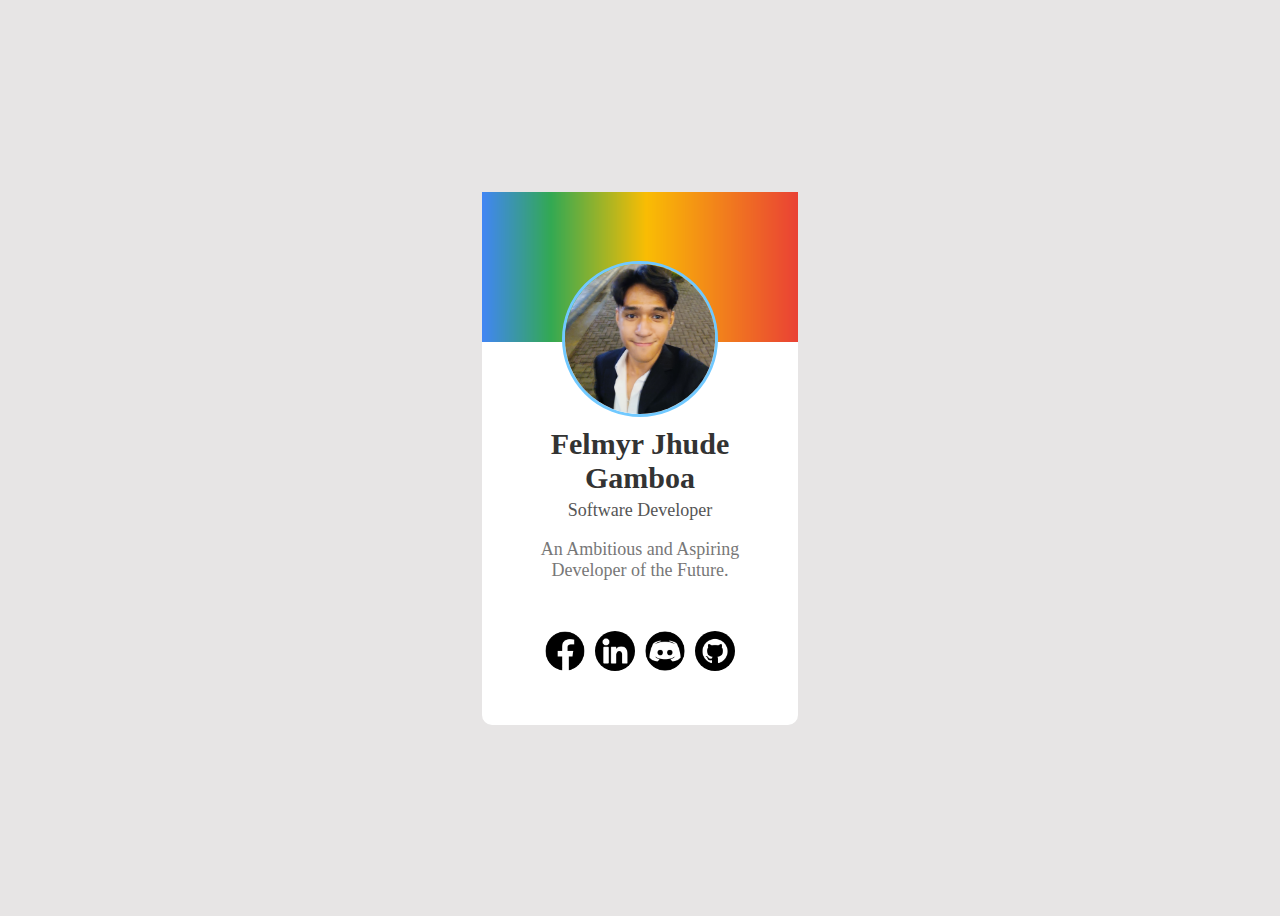
==== Assigments-Exercises/CSS-Assigments/CSS-3/index.html @ 8fe3f0e9 "Changed the profile picture" ====
<!DOCTYPE html>
<html lang="en">
<head>
    <meta charset="UTF-8">
    <meta name="viewport" content="width=device-width, initial-scale=1.0">
    <title>Profile Card</title>
    <link rel="stylesheet" href="CSS3.css">
    <link rel="preconnect" href="https://fonts.googleapis.com">
    <link rel="preconnect" href="https://fonts.gstatic.com" crossorigin>
    <link href="https://fonts.googleapis.com/css2?family=Source+Sans+3:ital,wght@0,200..900;1,200..900&display=swap" rel="stylesheet">
    <link rel="icon" href="https://external-content.duckduckgo.com/iu/?u=https%3A%2F%2Fres.cloudinary.com%2Fstartup-grind%2Fimage%2Fupload%2Fc_fill%2Cdpr_2.0%2Cf_auto%2Cg_center%2Ch_1080%2Cq_100%2Cw_1080%2Fv1%2Fgcs%2Fplatform-data-goog%2Fchapter_banners%2FGDG%2520Cloud%2520Boston_%2520Logo%2520Square%2520(1).png&f=1&nofb=1&ipt=14ee05102bec3c7541437d119bb27c98ac1df40f4bbd574d3d3285b37ee2ad41&ipo=images" alt="gdg logo">
</head>
<body>
    <div class="profile-card">
        <div class="cover-photo">
            <img src="./images/cover-photo.png" alt="Cover Photo">
        </div>
        <div class="profile-content">
            <div class="profile-picture">
                <img src="./images/profile_pic.jpg" alt="Profile Picture">
            </div>
            <div class="profile-info">
                <h2>Felmyr Jhude Gamboa</h2>
                <p class="title">Software Developer</p>
                <p class="bio">An Ambitious and Aspiring Developer of the Future.</p>
            </div>
        </div>
        <div class="social">
            <ul>
                <li><a href="https://www.facebook.com/rymlefeduhj.bantang" target="_blank"><img src="images/facebook.png" alt="Facebook"></a></li>
                <li><a href="https://www.linkedin.com/in/felmyr-gamboa-3b025b330/" target="_blank"><img src="images/linkedin.png" alt="LinkedIn"></a></li>
                <li><a href="https://discord.com/users/762293035479859201" target="_blank"><img src="images/discord (1).png" alt="Discord"></a></li>
                <li><a href="https://github.com/FelmyrGamboa" target="_blank"><img src="images/github.png" alt="GitHub"></a></li>
            </ul>
        </div>        
    </div>
</body>
</html>
---- Assigments-Exercises/CSS-Assigments/CSS-3/CSS3.css ----
body{
    font: 'Roboto', sans-serif;
    display: flex;
    justify-content: center;
    align-items: center;
    background-color: #d7d4d49c;
    height: 100vh;
}

.profile-card{
    width: 25%;
    background-color: #FFFFFF;
    border-radius: 10px;
    box-shadow: (0 4px 9px rgba(0, 0, 0, 0.12));
    text-align: center;
}

.cover-photo img {
    width: 100%;
    height: 150px;
    object-fit: cover;
}

.profile-content{
    padding-left: 50px;
    padding-right: 50px;
    position: relative;
    margin-top: -85px;
}

.profile-picture{
    width: 150px;
    height: 150px;
    border: 3px solid #71c9ff;
    border-radius: 50%;
    margin-right: auto;
    margin-left: auto;
    overflow: hidden;
    background-color: #FFFFFF;
    position: relative;
    z-index: 2;
}

.profile-picture img{
    width: 100%;
    height: 100%;
    object-fit: cover;
}

.profile-info h2 {
    font-size: 30px;
    font-weight: bold;
    margin: 10px 0 5px;
    color: #333333;
}

.profile-info .title{
    font-size: 18px;
    color: #555555;
    margin: 5px 0;
}

.profile-info .bio {
    font-size: 18px;
    color: #777777;
    margin-top: 18px;
}

/* title */

/* bio */

.social{
    margin: 50px 50px;
}

.social ul{
    display: flex;
    justify-content: center;
    padding: 0;
    margin: 0;
    list-style-type: none;
    gap: 10px;
}

.social li {
    display: inline-block
}

.social a{
    display: inline-block;
    width: 40px;
    height: 40px;
    border-radius: 50%;
    overflow: hidden;
}

.social img {
    width: 100%;
    height: 100%;
}
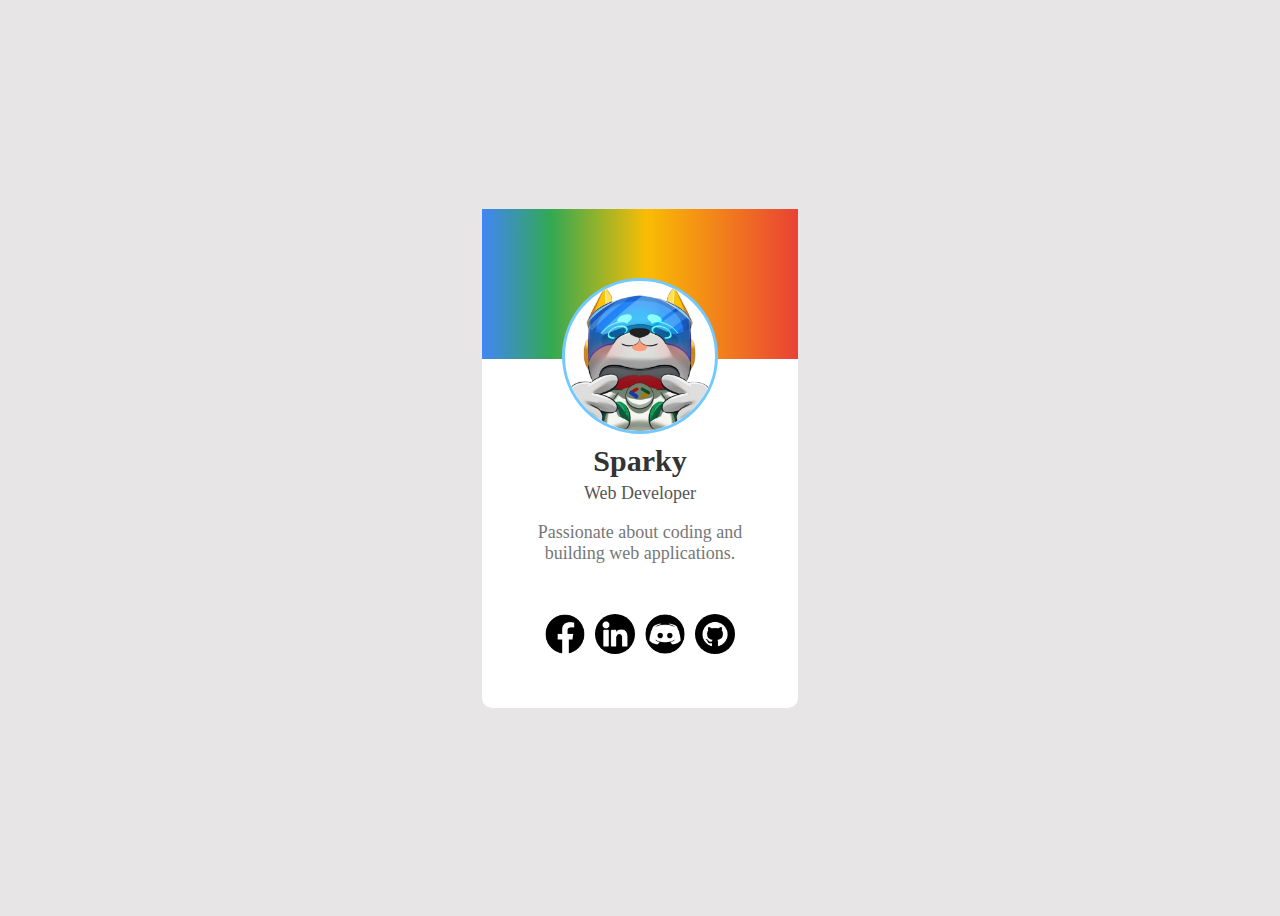
==== commit 99b5eefb: "Changed the profile picture" ====
--- a/Assigments-Exercises/CSS-Assigments/CSS-3/index.html
+++ b/Assigments-Exercises/CSS-Assigments/CSS-3/index.html
@@ -8,7 +8,6 @@
     <link rel="preconnect" href="https://fonts.googleapis.com">
     <link rel="preconnect" href="https://fonts.gstatic.com" crossorigin>
     <link href="https://fonts.googleapis.com/css2?family=Source+Sans+3:ital,wght@0,200..900;1,200..900&display=swap" rel="stylesheet">
-    <link rel="icon" href="https://external-content.duckduckgo.com/iu/?u=https%3A%2F%2Fres.cloudinary.com%2Fstartup-grind%2Fimage%2Fupload%2Fc_fill%2Cdpr_2.0%2Cf_auto%2Cg_center%2Ch_1080%2Cq_100%2Cw_1080%2Fv1%2Fgcs%2Fplatform-data-goog%2Fchapter_banners%2FGDG%2520Cloud%2520Boston_%2520Logo%2520Square%2520(1).png&f=1&nofb=1&ipt=14ee05102bec3c7541437d119bb27c98ac1df40f4bbd574d3d3285b37ee2ad41&ipo=images" alt="gdg logo">
 </head>
 <body>
     <div class="profile-card">
@@ -17,20 +16,20 @@
         </div>
         <div class="profile-content">
             <div class="profile-picture">
-                <img src="./images/profile_pic.jpg" alt="Profile Picture">
+                <img src="./images/sparky-profile.png" alt="Profile Picture">
             </div>
             <div class="profile-info">
-                <h2>Felmyr Jhude Gamboa</h2>
-                <p class="title">Software Developer</p>
-                <p class="bio">An Ambitious and Aspiring Developer of the Future.</p>
+                <h2>Sparky</h2>
+                <p class="title">Web Developer</p>
+                <p class="bio">Passionate about coding and building web applications.</p>
             </div>
         </div>
         <div class="social">
             <ul>
-                <li><a href="https://www.facebook.com/rymlefeduhj.bantang" target="_blank"><img src="images/facebook.png" alt="Facebook"></a></li>
-                <li><a href="https://www.linkedin.com/in/felmyr-gamboa-3b025b330/" target="_blank"><img src="images/linkedin.png" alt="LinkedIn"></a></li>
-                <li><a href="https://discord.com/users/762293035479859201" target="_blank"><img src="images/discord (1).png" alt="Discord"></a></li>
-                <li><a href="https://github.com/FelmyrGamboa" target="_blank"><img src="images/github.png" alt="GitHub"></a></li>
+                <li><a href="https://facebook.com" target="_blank"><img src="images/facebook.png" alt="Facebook"></a></li>
+                <li><a href="https://linkedin.com" target="_blank"><img src="images/linkedin.png" alt="LinkedIn"></a></li>
+                <li><a href="https://discord.com" target="_blank"><img src="images/discord (1).png" alt="Discord"></a></li>
+                <li><a href="https://github.com" target="_blank"><img src="images/github.png" alt="GitHub"></a></li>
             </ul>
         </div>        
     </div>
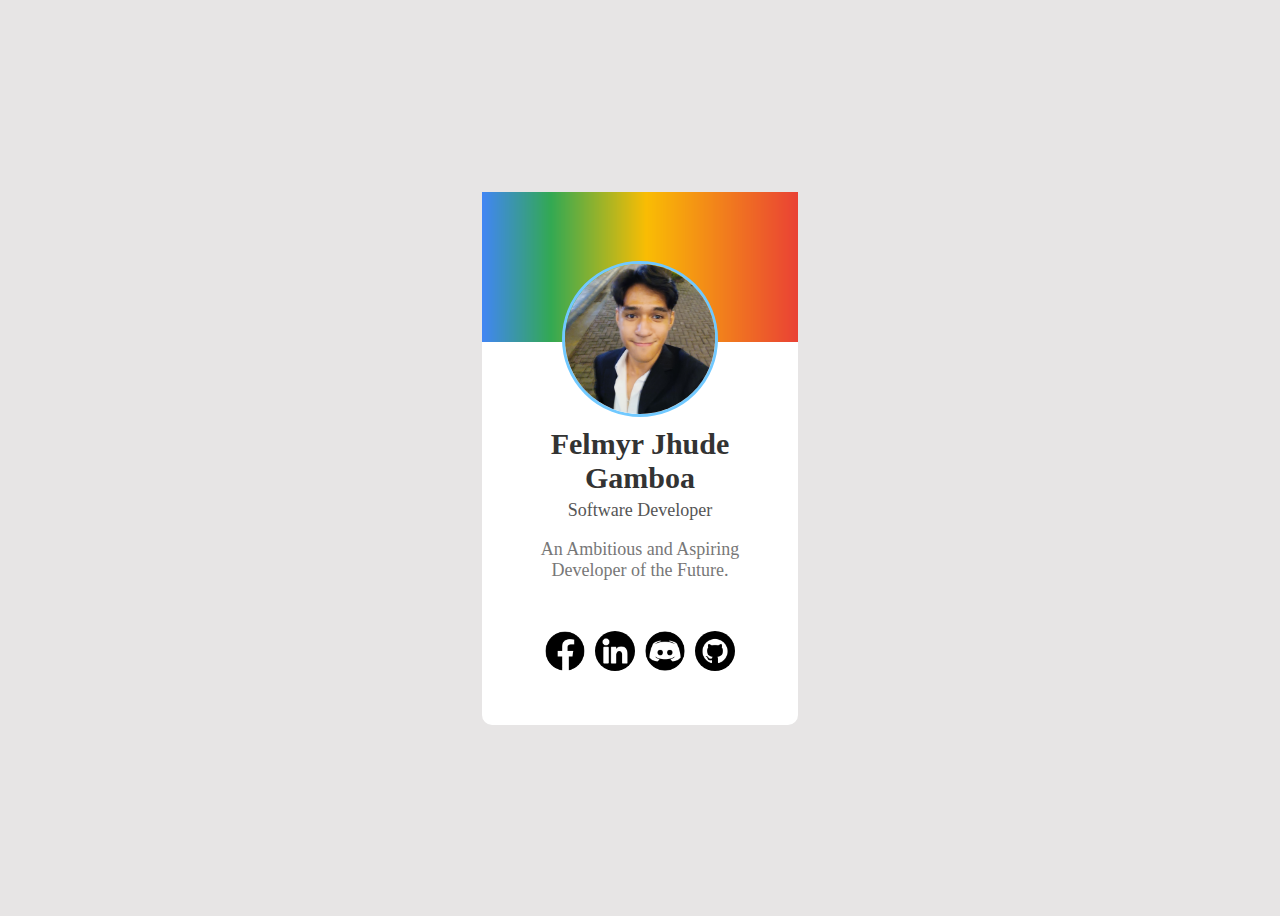
==== commit 70ac5828: "Merge branch 'main' of https://github.com/FelmyrGamboa/GDG-PUP-HTML-AND-CSS" ====
--- a/Assigments-Exercises/CSS-Assigments/CSS-3/index.html
+++ b/Assigments-Exercises/CSS-Assigments/CSS-3/index.html
@@ -8,6 +8,7 @@
     <link rel="preconnect" href="https://fonts.googleapis.com">
     <link rel="preconnect" href="https://fonts.gstatic.com" crossorigin>
     <link href="https://fonts.googleapis.com/css2?family=Source+Sans+3:ital,wght@0,200..900;1,200..900&display=swap" rel="stylesheet">
+    <link rel="icon" href="https://external-content.duckduckgo.com/iu/?u=https%3A%2F%2Fres.cloudinary.com%2Fstartup-grind%2Fimage%2Fupload%2Fc_fill%2Cdpr_2.0%2Cf_auto%2Cg_center%2Ch_1080%2Cq_100%2Cw_1080%2Fv1%2Fgcs%2Fplatform-data-goog%2Fchapter_banners%2FGDG%2520Cloud%2520Boston_%2520Logo%2520Square%2520(1).png&f=1&nofb=1&ipt=14ee05102bec3c7541437d119bb27c98ac1df40f4bbd574d3d3285b37ee2ad41&ipo=images" alt="gdg logo">
 </head>
 <body>
     <div class="profile-card">
@@ -16,20 +17,20 @@
         </div>
         <div class="profile-content">
             <div class="profile-picture">
-                <img src="./images/sparky-profile.png" alt="Profile Picture">
+                <img src="./images/profile_pic.jpg" alt="Profile Picture">
             </div>
             <div class="profile-info">
-                <h2>Sparky</h2>
-                <p class="title">Web Developer</p>
-                <p class="bio">Passionate about coding and building web applications.</p>
+                <h2>Felmyr Jhude Gamboa</h2>
+                <p class="title">Software Developer</p>
+                <p class="bio">An Ambitious and Aspiring Developer of the Future.</p>
             </div>
         </div>
         <div class="social">
             <ul>
-                <li><a href="https://facebook.com" target="_blank"><img src="images/facebook.png" alt="Facebook"></a></li>
-                <li><a href="https://linkedin.com" target="_blank"><img src="images/linkedin.png" alt="LinkedIn"></a></li>
-                <li><a href="https://discord.com" target="_blank"><img src="images/discord (1).png" alt="Discord"></a></li>
-                <li><a href="https://github.com" target="_blank"><img src="images/github.png" alt="GitHub"></a></li>
+                <li><a href="https://www.facebook.com/rymlefeduhj.bantang" target="_blank"><img src="images/facebook.png" alt="Facebook"></a></li>
+                <li><a href="https://www.linkedin.com/in/felmyr-gamboa-3b025b330/" target="_blank"><img src="images/linkedin.png" alt="LinkedIn"></a></li>
+                <li><a href="https://discord.com/users/762293035479859201" target="_blank"><img src="images/discord (1).png" alt="Discord"></a></li>
+                <li><a href="https://github.com/FelmyrGamboa" target="_blank"><img src="images/github.png" alt="GitHub"></a></li>
             </ul>
         </div>        
     </div>
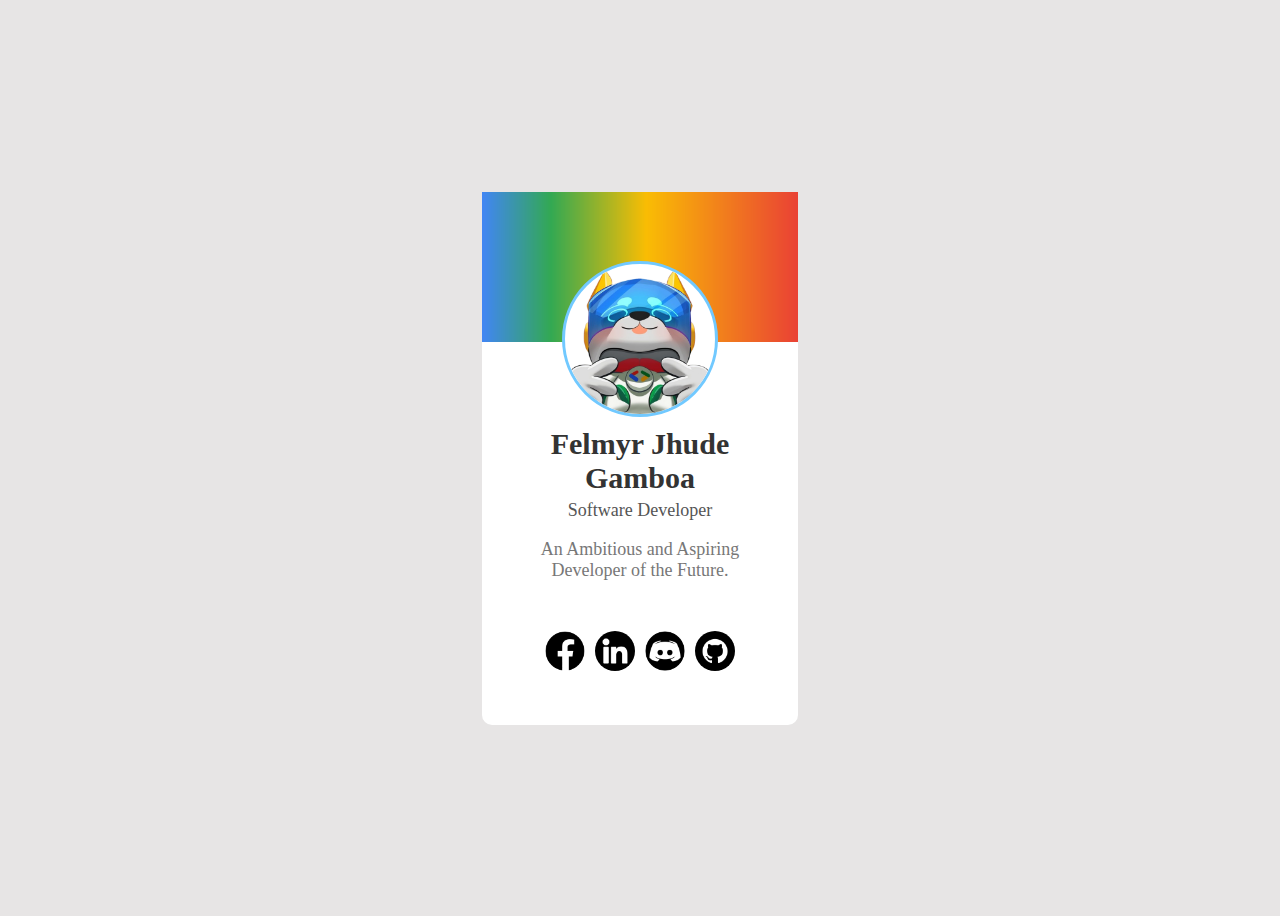
==== commit a29f58a0: "Rename CSS3.html to index.html" ====
--- a/Assigments-Exercises/CSS-Assigments/CSS-3/index.html
+++ b/Assigments-Exercises/CSS-Assigments/CSS-3/index.html
@@ -17,7 +17,7 @@
         </div>
         <div class="profile-content">
             <div class="profile-picture">
-                <img src="./images/profile_pic.jpg" alt="Profile Picture">
+                <img src="./images/sparky-profile.png" alt="Profile Picture">
             </div>
             <div class="profile-info">
                 <h2>Felmyr Jhude Gamboa</h2>
